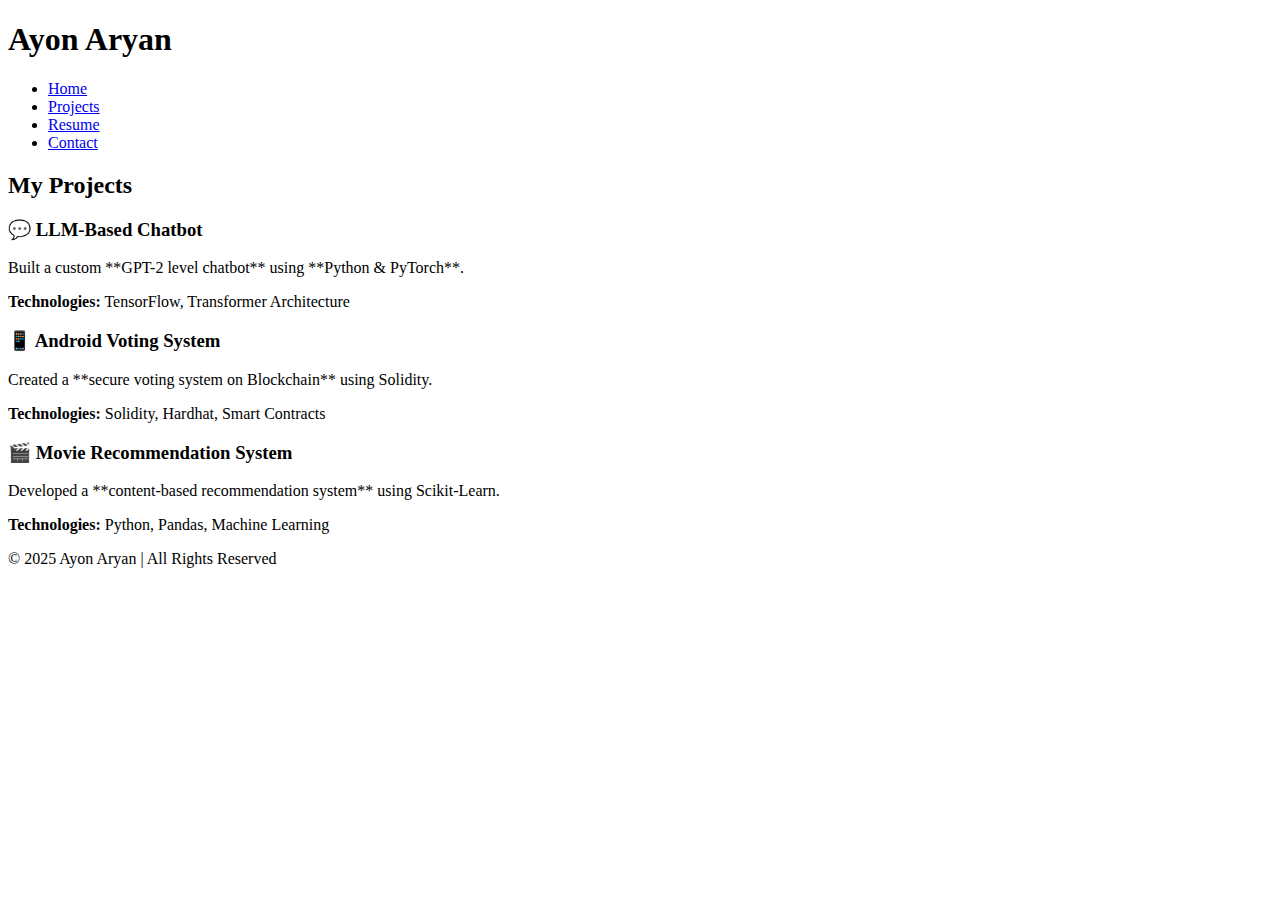
==== projects.html @ 8049718b "Updates" ====
<!DOCTYPE html>
<html lang="en">
<head>
    <meta charset="UTF-8">
    <meta name="viewport" content="width=device-width, initial-scale=1.0">
    <title>Projects | Ayon Aryan</title>
    <link rel="stylesheet" href="styles.css">
</head>
<body>

    <nav>
        <div class="container">
            <h1 class="logo">Ayon Aryan</h1>
            <ul>
                <li><a href="index.html">Home</a></li>
                <li><a href="projects.html">Projects</a></li>
                <li><a href="resume.html">Resume</a></li>
                <li><a href="contact.html">Contact</a></li>
            </ul>
        </div>
    </nav>

    <section class="projects">
        <h2>My Projects</h2>
        <div class="project-grid">

            <div class="project">
                <h3>💬 LLM-Based Chatbot</h3>
                <p>Built a custom **GPT-2 level chatbot** using **Python & PyTorch**.</p>
                <p><strong>Technologies:</strong> TensorFlow, Transformer Architecture</p>
            </div>

            <div class="project">
                <h3>📱 Android Voting System</h3>
                <p>Created a **secure voting system on Blockchain** using Solidity.</p>
                <p><strong>Technologies:</strong> Solidity, Hardhat, Smart Contracts</p>
            </div>

            <div class="project">
                <h3>🎬 Movie Recommendation System</h3>
                <p>Developed a **content-based recommendation system** using Scikit-Learn.</p>
                <p><strong>Technologies:</strong> Python, Pandas, Machine Learning</p>
            </div>

        </div>
    </section>

    <footer>
        <p>© 2025 Ayon Aryan | All Rights Reserved</p>
    </footer>

</body>
</html>
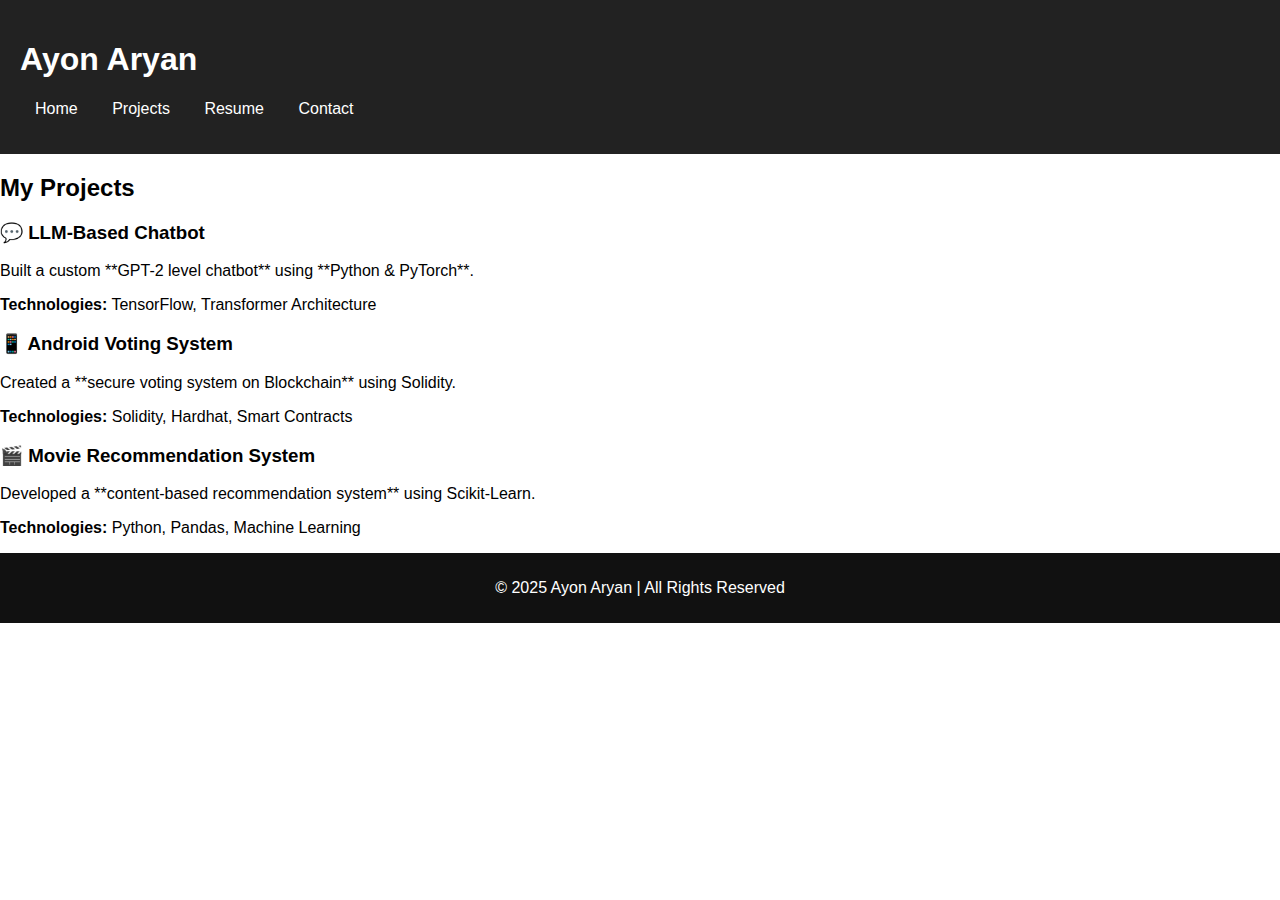
==== commit aeb734ca: "UpdTED" ====
--- a/projects.html
+++ b/projects.html
@@ -4,7 +4,7 @@
     <meta charset="UTF-8">
     <meta name="viewport" content="width=device-width, initial-scale=1.0">
     <title>Projects | Ayon Aryan</title>
-    <link rel="stylesheet" href="styles.css">
+    <link rel="stylesheet" href="style.css">
 </head>
 <body>
 
--- a/style.css
+++ b/style.css
@@ -0,0 +1,87 @@
+/* Global Styles */
+body {
+    font-family: 'Arial', sans-serif;
+    margin: 0;
+    padding: 0;
+    transition: background 0.3s, color 0.3s;
+}
+
+/* Navigation Bar */
+nav {
+    background: #222;
+    padding: 20px;
+    color: white;
+    display: flex;
+    justify-content: space-between;
+    align-items: center;
+}
+
+nav ul {
+    list-style: none;
+    padding: 0;
+}
+
+nav ul li {
+    display: inline;
+    margin: 0 15px;
+}
+
+nav ul li a {
+    color: white;
+    text-decoration: none;
+}
+
+/* Hero Section */
+.hero {
+    background: url('images/hero-bg.jpg') no-repeat center center/cover;
+    height: 100vh;
+    display: flex;
+    align-items: center;
+    justify-content: center;
+    text-align: center;
+    color: white;
+}
+
+.hero h2 {
+    font-size: 3rem;
+}
+
+.hero span {
+    color: #f39c12;
+}
+
+/* Button */
+.btn {
+    display: inline-block;
+    padding: 10px 20px;
+    background: #f39c12;
+    color: white;
+    text-decoration: none;
+    border-radius: 5px;
+    transition: background 0.3s;
+}
+
+.btn:hover {
+    background: #d35400;
+}
+
+/* Footer */
+footer {
+    background: #111;
+    color: white;
+    text-align: center;
+    padding: 10px 0;
+}
+
+/* Dark Mode */
+#dark-mode-toggle {
+    background: none;
+    border: none;
+    font-size: 20px;
+    cursor: pointer;
+}
+
+.dark-mode {
+    background: #111;
+    color: white;
+}
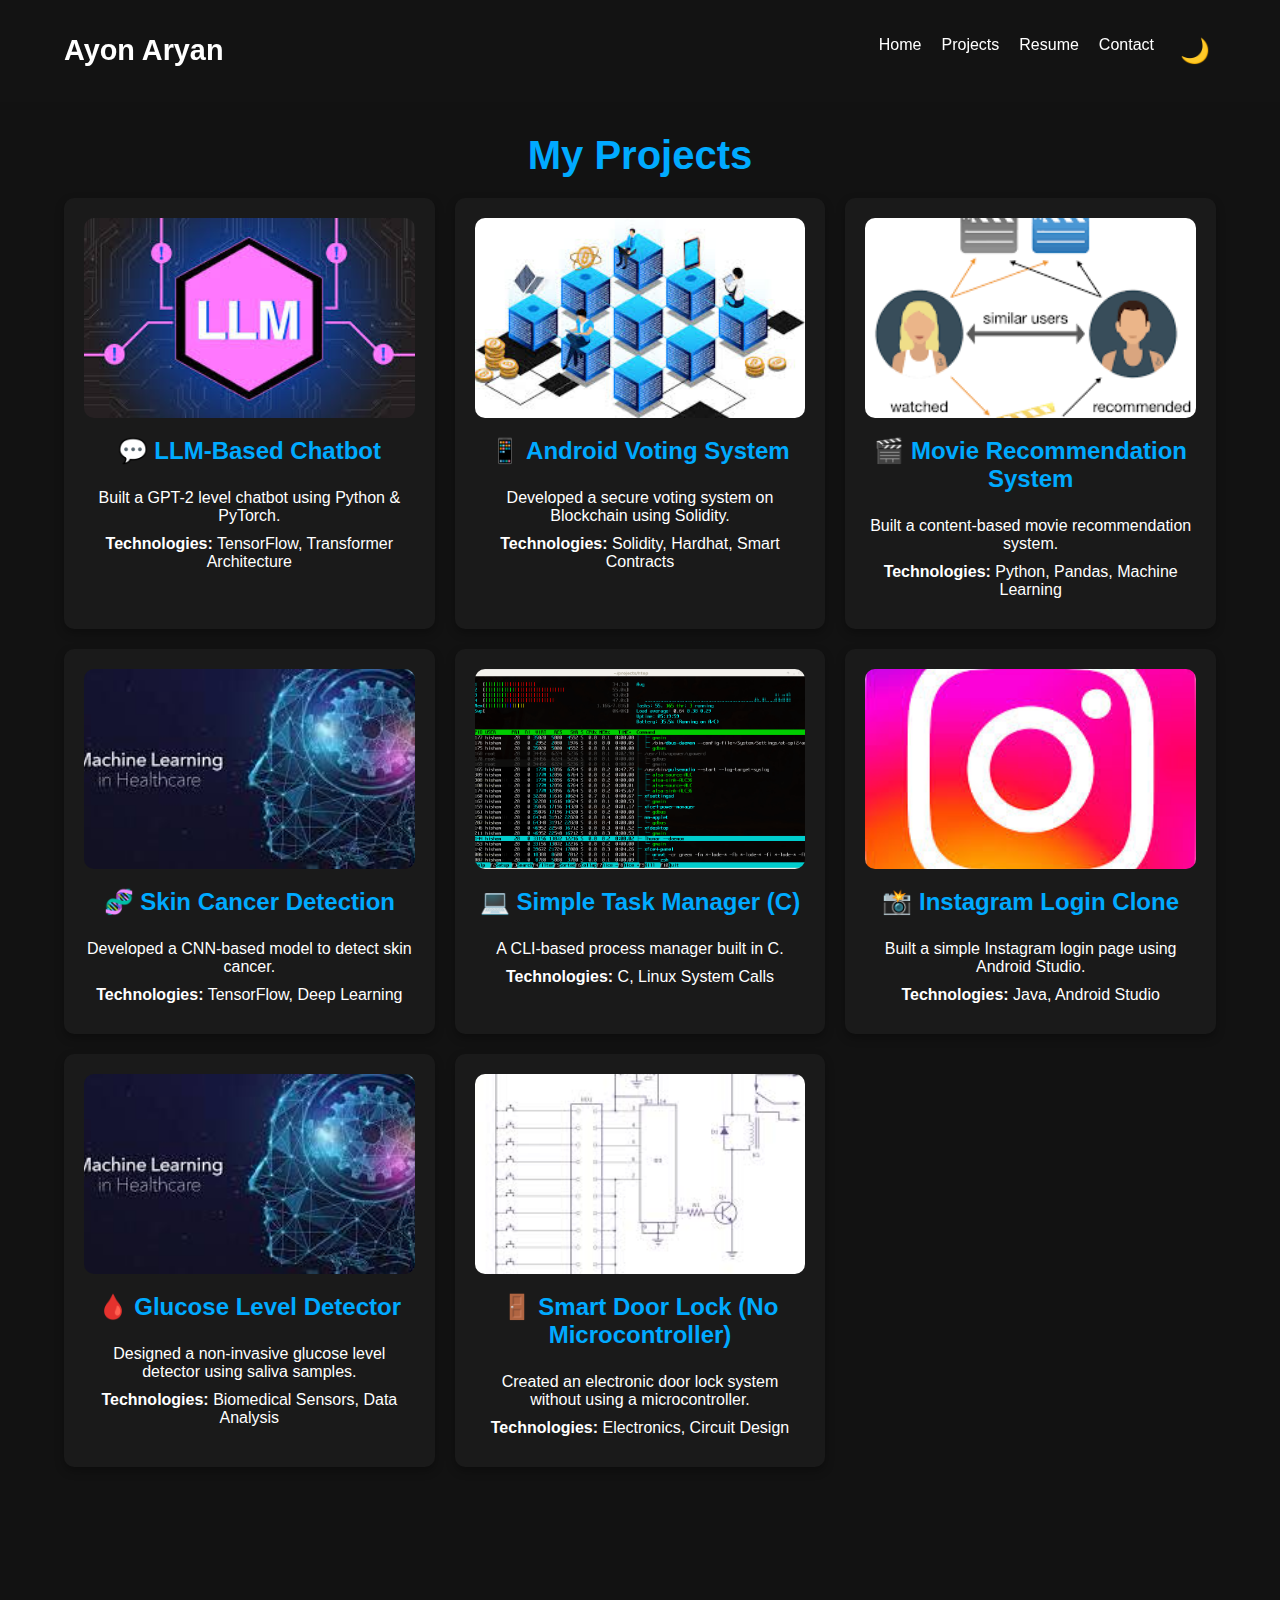
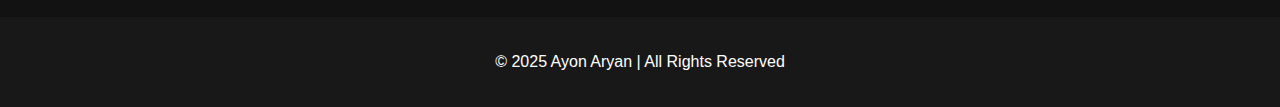
==== commit 81a6b6b6: "updates" ====
--- a/projects.html
+++ b/projects.html
@@ -4,7 +4,7 @@
     <meta charset="UTF-8">
     <meta name="viewport" content="width=device-width, initial-scale=1.0">
     <title>Projects | Ayon Aryan</title>
-    <link rel="stylesheet" href="style.css">
+    <link rel="stylesheet" href="style_projects.css">
 </head>
 <body>
 
@@ -16,32 +16,83 @@
                 <li><a href="projects.html">Projects</a></li>
                 <li><a href="resume.html">Resume</a></li>
                 <li><a href="contact.html">Contact</a></li>
+                <li><button id="dark-mode-toggle">🌙</button></li>
             </ul>
         </div>
     </nav>
 
     <section class="projects">
-        <h2>My Projects</h2>
-        <div class="project-grid">
+        <div class="container">
+            <h2>My Projects</h2>
+            <div class="project-grid">
 
-            <div class="project">
-                <h3>💬 LLM-Based Chatbot</h3>
-                <p>Built a custom **GPT-2 level chatbot** using **Python & PyTorch**.</p>
-                <p><strong>Technologies:</strong> TensorFlow, Transformer Architecture</p>
+                <!-- LLM Chatbot -->
+                <div class="project">
+                    <img src="assets/project1.jpeg" alt="LLM Chatbot">
+                    <h3>💬 LLM-Based Chatbot</h3>
+                    <p>Built a GPT-2 level chatbot using Python & PyTorch.</p>
+                    <p><strong>Technologies:</strong> TensorFlow, Transformer Architecture</p>
+                </div>
+
+                <!-- Blockchain Voting System -->
+                <div class="project">
+                    <img src="assets/project2.jpeg" alt="Blockchain Voting">
+                    <h3>📱 Android Voting System</h3>
+                    <p>Developed a secure voting system on Blockchain using Solidity.</p>
+                    <p><strong>Technologies:</strong> Solidity, Hardhat, Smart Contracts</p>
+                </div>
+
+                <!-- Movie Recommendation System -->
+                <div class="project">
+                    <img src="assets/project3.png" alt="Movie Recommender">
+                    <h3>🎬 Movie Recommendation System</h3>
+                    <p>Built a content-based movie recommendation system.</p>
+                    <p><strong>Technologies:</strong> Python, Pandas, Machine Learning</p>
+                </div>
+
+                <!-- Skin Cancer Detection -->
+                <div class="project">
+                    <img src="assets/project4.jpeg" alt="Skin Cancer Detection">
+                    <h3>🧬 Skin Cancer Detection</h3>
+                    <p>Developed a CNN-based model to detect skin cancer.</p>
+                    <p><strong>Technologies:</strong> TensorFlow, Deep Learning</p>
+                </div>
+
+             
+
+                <!-- Task Manager in C -->
+                <div class="project">
+                    <img src="assets/project5.png" alt="Task Manager">
+                    <h3>💻 Simple Task Manager (C)</h3>
+                    <p>A CLI-based process manager built in C.</p>
+                    <p><strong>Technologies:</strong> C, Linux System Calls</p>
+                </div>
+
+                <!-- Instagram Clone -->
+                <div class="project">
+                    <img src="assets/project6.jpeg" alt="Instagram Clone">
+                    <h3>📸 Instagram Login Clone</h3>
+                    <p>Built a simple Instagram login page using Android Studio.</p>
+                    <p><strong>Technologies:</strong> Java, Android Studio</p>
+                </div>
+
+                <!-- Glucose Level Detector -->
+                <div class="project">
+                    <img src="assets/project4.jpeg" alt="Glucose Level Detector">
+                    <h3>🩸 Glucose Level Detector</h3>
+                    <p>Designed a non-invasive glucose level detector using saliva samples.</p>
+                    <p><strong>Technologies:</strong> Biomedical Sensors, Data Analysis</p>
+                </div>
+
+                <!-- Smart Door Lock -->
+                <div class="project">
+                    <img src="assets/project8.jpeg" alt="Smart Door Lock">
+                    <h3>🚪 Smart Door Lock (No Microcontroller)</h3>
+                    <p>Created an electronic door lock system without using a microcontroller.</p>
+                    <p><strong>Technologies:</strong> Electronics, Circuit Design</p>
+                </div>
+
             </div>
-
-            <div class="project">
-                <h3>📱 Android Voting System</h3>
-                <p>Created a **secure voting system on Blockchain** using Solidity.</p>
-                <p><strong>Technologies:</strong> Solidity, Hardhat, Smart Contracts</p>
-            </div>
-
-            <div class="project">
-                <h3>🎬 Movie Recommendation System</h3>
-                <p>Developed a **content-based recommendation system** using Scikit-Learn.</p>
-                <p><strong>Technologies:</strong> Python, Pandas, Machine Learning</p>
-            </div>
-
         </div>
     </section>
 
@@ -49,5 +100,6 @@
         <p>© 2025 Ayon Aryan | All Rights Reserved</p>
     </footer>
 
+    <script src="script.js"></script>
 </body>
 </html>
--- a/style_projects.css
+++ b/style_projects.css
@@ -0,0 +1,119 @@
+/* Global Styles */
+body {
+    font-family: 'Poppins', sans-serif;
+    margin: 0;
+    padding: 0;
+    background-color: #121212;
+    color: #fff;
+}
+
+.container {
+    width: 90%;
+    max-width: 1200px;
+    margin: auto;
+}
+
+/* Navigation */
+nav {
+    background: rgba(20, 20, 20, 0.9);
+    padding: 15px 0;
+    position: fixed;
+    width: 100%;
+    top: 0;
+    left: 0;
+    z-index: 100;
+}
+
+nav .container {
+    display: flex;
+    justify-content: space-between;
+    align-items: center;
+}
+
+.logo {
+    font-size: 1.8rem;
+    font-weight: bold;
+}
+
+nav ul {
+    list-style: none;
+    display: flex;
+    gap: 20px;
+    margin: 0;
+    padding: 0;
+}
+
+nav ul li a {
+    color: #fff;
+    text-decoration: none;
+    transition: 0.3s;
+}
+
+nav ul li a:hover {
+    color: #00aaff;
+}
+
+#dark-mode-toggle {
+    background: none;
+    border: none;
+    font-size: 1.5rem;
+    cursor: pointer;
+    color: #fff;
+}
+
+/* Projects Section */
+.projects {
+    padding: 100px 0;
+    text-align: center;
+}
+
+.projects h2 {
+    font-size: 2.5rem;
+    margin-bottom: 20px;
+    color: #00aaff;
+}
+
+.project-grid {
+    display: grid;
+    grid-template-columns: repeat(auto-fit, minmax(300px, 1fr));
+    gap: 20px;
+}
+
+.project {
+    background: #1a1a1a;
+    border-radius: 10px;
+    padding: 20px;
+    box-shadow: 0px 4px 10px rgba(0, 0, 0, 0.3);
+    transition: transform 0.3s ease, box-shadow 0.3s ease;
+}
+
+.project:hover {
+    transform: scale(1.05);
+    box-shadow: 0px 6px 15px rgba(0, 170, 255, 0.4);
+}
+
+.project img {
+    width: 100%;
+    height: 200px;
+    object-fit: cover;
+    border-radius: 10px;
+}
+
+.project h3 {
+    font-size: 1.5rem;
+    margin-top: 15px;
+    color: #00aaff;
+}
+
+.project p {
+    font-size: 1rem;
+    margin: 10px 0;
+}
+
+/* Footer */
+footer {
+    text-align: center;
+    padding: 20px 0;
+    background: #181818;
+    margin-top: 50px;
+}
